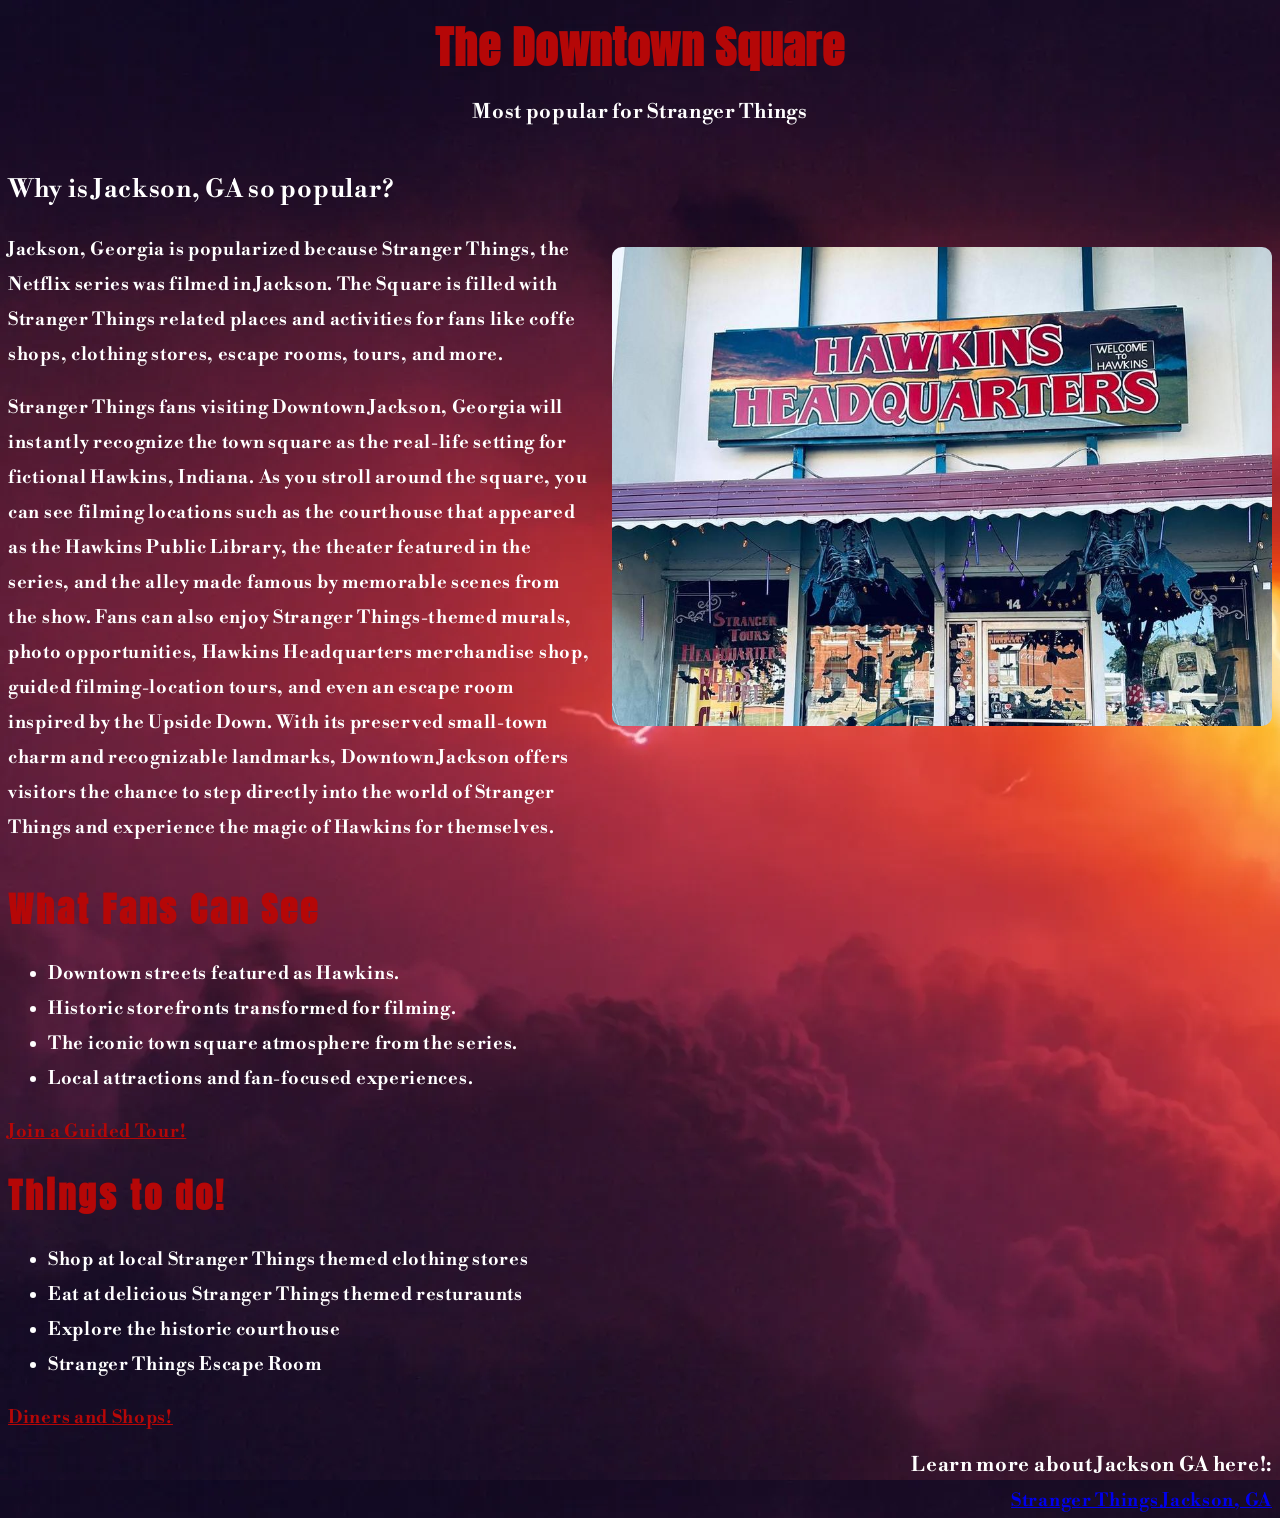
==== local-guide/index.html @ ba5683e3 "Add files via upload" ====
<!DOCTYPE html>
<html lang="en">
<head>
    <meta charset="UTF-8">
    <title>Jackson GA, "The Square"</title>
    <meta name="viewport" content="width=device-width, initial-scale=1.0">
    <link rel="preconnect" href="https://fonts.googleapis.com">
<link rel="preconnect" href="https://fonts.gstatic.com" crossorigin>
<link href="https://fonts.googleapis.com/css2?family=Anton&family=Lato:wght@300;400;700&display=swap" rel="stylesheet">

<link rel="preconnect" href="https://fonts.googleapis.com">
<link rel="preconnect" href="https://fonts.gstatic.com" crossorigin>
<link href="https://fonts.googleapis.com/css2?family=Libre+Bodoni:ital,wght@0,400..700;1,400..700&display=swap" rel="stylesheet">

    <link rel="stylesheet" href="style.css">
</head>
<body>
        <header class="header">
            <h1>The Downtown Square</h1>
        </header>
        
            <h2>Most popular for Stranger Things</h2>

</body>
</html>

<div class="content-row">

    <section>
            <header class="popular-question">
                <p>Why is Jackson, GA so popular?</p>
            </header>

        <p>
            Jackson, Georgia is popularized because Stranger Things, the Netflix series
            was filmed in Jackson. The Square is filled with Stranger Things related places and activities
            for fans like coffe shops, clothing stores, escape rooms, tours, and more.
        </p>

        <p>
            Stranger Things fans visiting Downtown Jackson, Georgia will instantly recognize the town square as the real-life setting for fictional Hawkins, Indiana. As you stroll around the square, you can see filming locations such as the courthouse that appeared as the Hawkins Public Library, the theater featured in the series, and the alley made famous by 
            memorable scenes from the show. Fans can also enjoy Stranger Things-themed murals, photo opportunities, Hawkins Headquarters merchandise shop, guided filming-location tours, and even an escape room inspired by the Upside Down. With its preserved small-town charm and recognizable landmarks, Downtown Jackson offers visitors the chance to step directly into the world of Stranger Things and experience the magic 
            of Hawkins for themselves.
        </p>
    </section>

    <img src="./image/img_0659.jpg" alt="Hawkin Headquarters, a Stranger Things gift shop">

</div>

    <div class="to-see">
         <h2>
            <a>What Fans Can See</a>
        </h2>

        <ul>
            <li>Downtown streets featured as Hawkins.</li>
            <li>Historic storefronts transformed for filming.</li>
            <li>The iconic town square atmosphere from the series.</li>
            <li>Local attractions and fan-focused experiences.</li>
        </ul>
    </div>

    <a href="page2.html" class="guided-tour">Join a Guided Tour!</a>

    <div class="things-to-do">
         <h2>Things to do!</h2>
        <ul>
            <li>Shop at local Stranger Things themed clothing stores</li>
            <li>Eat at delicious Stranger Things themed resturaunts</li>
            <li>Explore the historic courthouse</li>
            <li>Stranger Things Escape Room</li>
        </ul>
    </div>

    <a href="page3.html" class="Diner-gifts">Diners and Shops!</a>

<div class="Learn-more">
    <h1>Learn more about Jackson GA here!:</h1> 
    <a href="https://explorebuttscounty.com/stranger-things/">Stranger Things Jackson, GA</a>
</div>
---- local-guide/style.css ----
body   {
  font-family: "Libre Bodoni", serif;
  font-style: normal;
  letter-spacing: .7px;
  font-size: 18px;
  font-weight: bold;
  line-height: 35px;
  max-width: 10000px;
  background-image: url(image/red\ background.webp);
  color: white
}

.content-row {
    display: flex;
    align-items: flex-start;
    gap: 20px;
}

.content-row img {
    width: 660px;
    height: auto;
    border-radius: 10px;
    align-items: flex-start;
    margin-top: 100px;
}

h2 {
    text-align: center;
    font-size: 20px;
}

.header h1 {
    font-family: 'Anton', sans-serif;
    font-size: 45px;
    text-align: center;
    color:rgb(181, 7, 7)
}

.popular-question {
    font-weight: bold;
    font-size: 25px;
}

.things-to-do h2 {
    font-family: 'Anton';
    font-size: 35px;
    text-align: left;
    letter-spacing: 3px;
    color:rgb(181, 7, 7)
}

.to-see h2 {
    font-family: 'Anton';
    font-size: 35px;
    text-align: left;
    letter-spacing: 3px;
    color:rgb(181, 7, 7)
}

.guided-tour {
    text-align: left;
    color:rgb(181, 7, 7)
}

.Diner-gifts {
    text-align: left;
    color:rgb(181, 7, 7)
}

.Learn-more h1 {
    font-size: 20px;
    text-align: right;
    margin-bottom: 0px;
}

.Learn-more a {
    float: right;
}
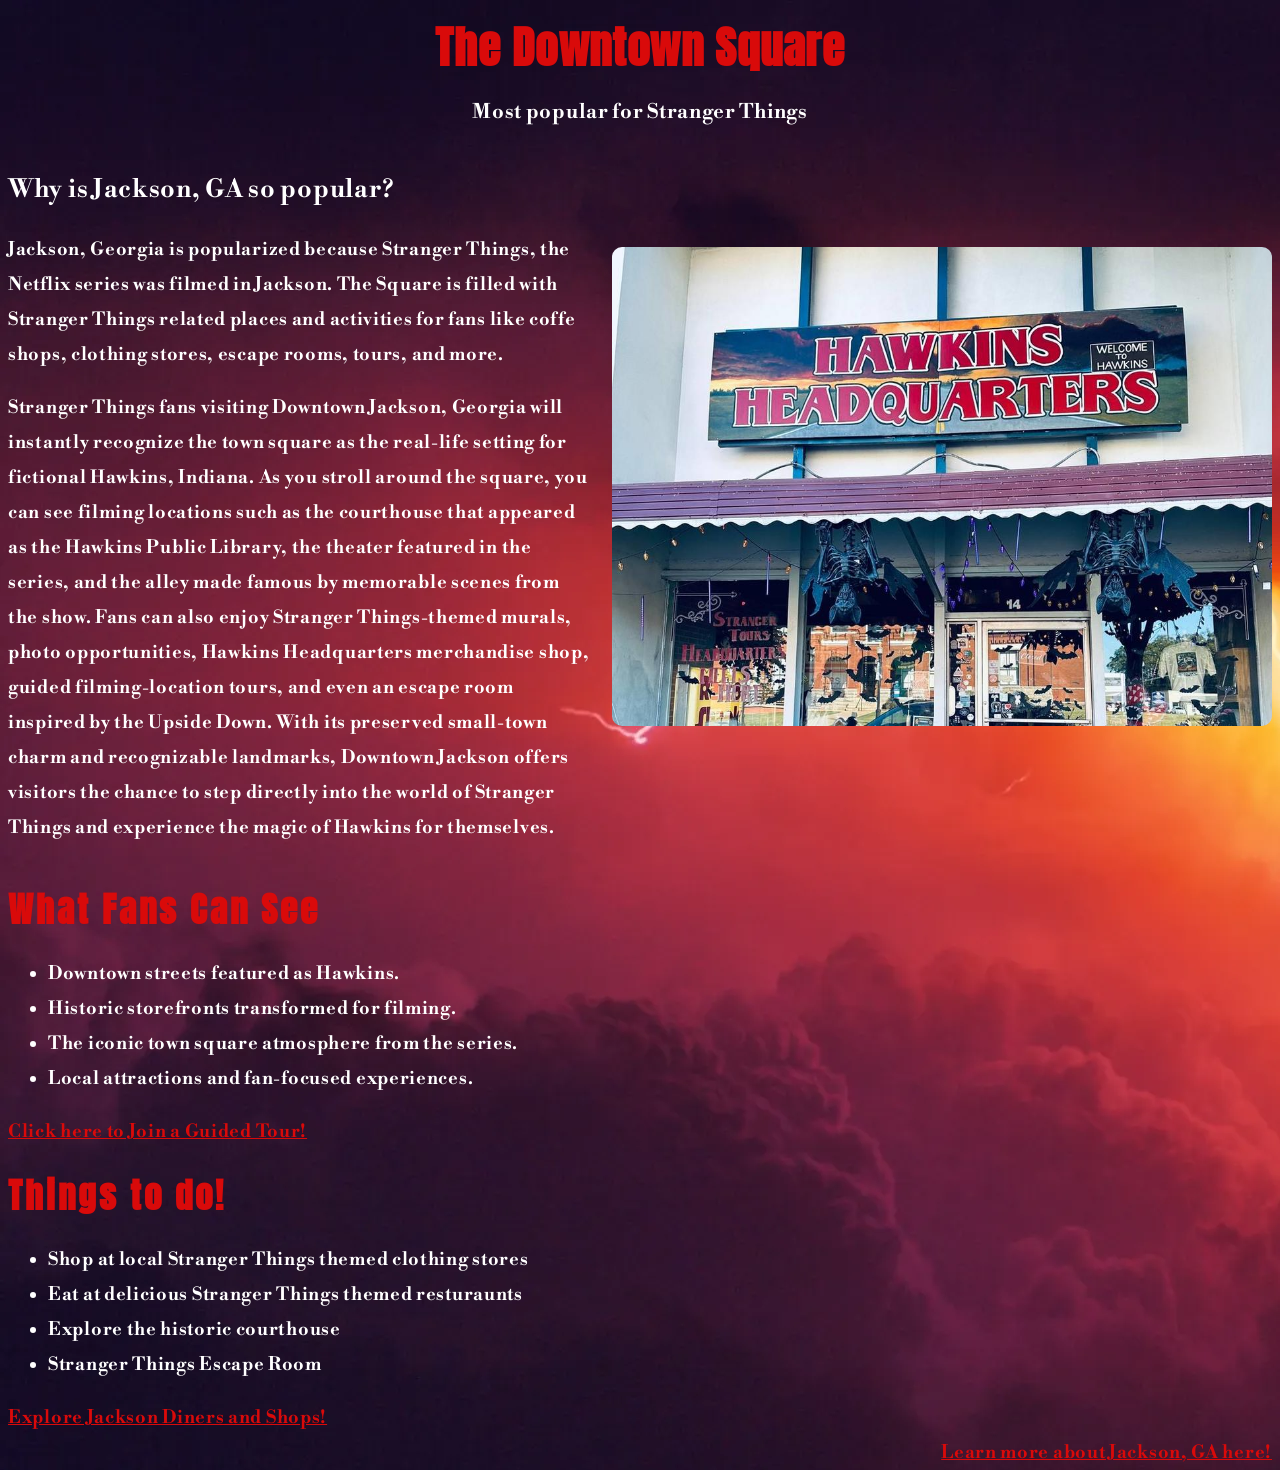
==== commit e53a87ca: "Add files via upload" ====
--- a/local-guide/index.html
+++ b/local-guide/index.html
@@ -61,7 +61,7 @@
         </ul>
     </div>
 
-    <a href="page2.html" class="guided-tour">Join a Guided Tour!</a>
+    <a href="page2.html" class="guided-tour">Click here to Join a Guided Tour!</a>
 
     <div class="things-to-do">
          <h2>Things to do!</h2>
@@ -73,9 +73,8 @@
         </ul>
     </div>
 
-    <a href="page3.html" class="Diner-gifts">Diners and Shops!</a>
+    <a href="page3.html" class="Diner-gifts">Explore Jackson Diners and Shops!</a>
 
 <div class="Learn-more">
-    <h1>Learn more about Jackson GA here!:</h1> 
-    <a href="https://explorebuttscounty.com/stranger-things/">Stranger Things Jackson, GA</a>
+    <a href="https://explorebuttscounty.com/stranger-things/">Learn more about Jackson, GA here!</a>
 </div>
--- a/local-guide/style.css
+++ b/local-guide/style.css
@@ -33,7 +33,7 @@
     font-family: 'Anton', sans-serif;
     font-size: 45px;
     text-align: center;
-    color:rgb(181, 7, 7)
+    color:rgb(217, 10, 10)
 }
 
 .popular-question {
@@ -46,7 +46,7 @@
     font-size: 35px;
     text-align: left;
     letter-spacing: 3px;
-    color:rgb(181, 7, 7)
+    color:rgb(217, 10, 10)
 }
 
 .to-see h2 {
@@ -54,26 +54,21 @@
     font-size: 35px;
     text-align: left;
     letter-spacing: 3px;
-    color:rgb(181, 7, 7)
+    color:rgb(217, 10, 10)
 }
 
 .guided-tour {
     text-align: left;
-    color:rgb(181, 7, 7)
+    color:rgb(217, 10, 10)
 }
 
 .Diner-gifts {
     text-align: left;
-    color:rgb(181, 7, 7)
-}
-
-.Learn-more h1 {
-    font-size: 20px;
-    text-align: right;
-    margin-bottom: 0px;
+    color:rgb(217, 10, 10)
 }
 
 .Learn-more a {
     float: right;
+    color:rgb(217, 10, 10)
 }
 
